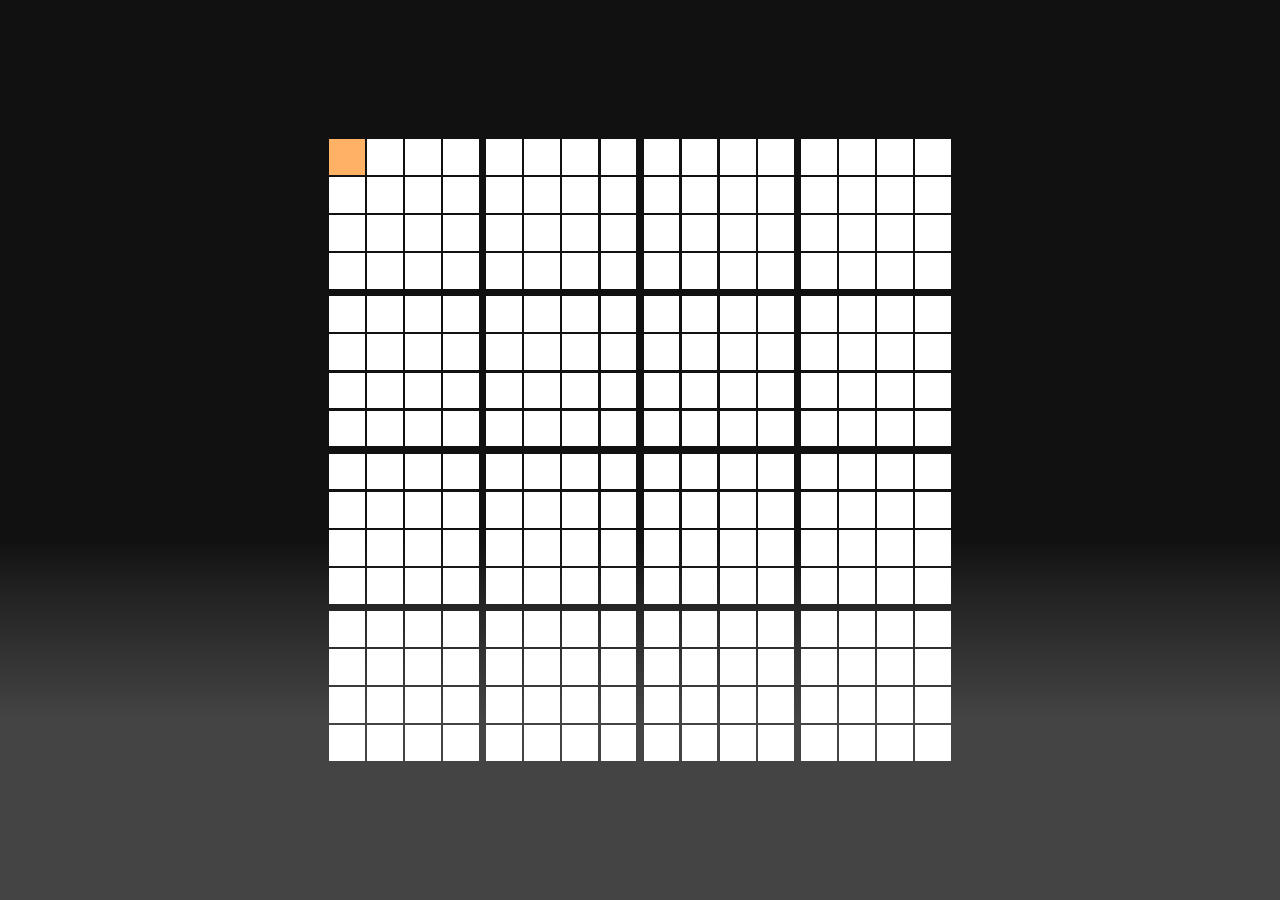
==== index.htm @ 0947447d "First commit" ====
<!DOCTYPE html>
<html>

<head>

    <title>Sudoku</title>

    <script src="js/lib/Three/three.mini.js"></script>

    <script src="js/lib/Utils/EventTarget.js"></script>
    <script src="js/Utils/Animation.js"></script>
    <script src="js/Utils/Error.js"></script>
    <script src="js/Utils/Log.js"></script>
    <script src="js/Utils/MultiArray.js"></script>


    <script src="js/UIControls/UIControl.js"></script>

    <script src="js/UIControls/DomUIControls/DomUIControl.js"></script>
    <script src="js/UIControls/DomUIControls/Content/ThreePanel.js"></script>

    <script src="js/UIControls/ThreeUIControls/ClickableMesh.js"></script>


    <script src="js/Sudoku/Sudoku.js"></script>
    <script src="js/Sudoku/Cell/Cell.js"></script>
    <script src="js/Sudoku/Cell/CounterCell.js"></script>
    <script src="js/Sudoku/Cell/GameBoardCell.js"></script>
    <script src="js/Sudoku/Cell/GameBoardCell3D.js"></script>
    <script src="js/Sudoku/Cell/PossibilityCubeCell.js"></script>
    <script src="js/Sudoku/Cell/PossibilityCubeCell3D.js"></script>


    <script src="js/Sudoku/GameBoard/GameBoard.js"></script>
    <script src="js/Sudoku/GameBoard/GameBoard3D.js"></script>


    <script src="js/Sudoku/Initialize.js"></script>

    <link rel="stylesheet" type="text/css" href="css/style.css">

</head>

<body>

    <!--div style="width:100%;height:100%;overflow:hidden;">
        <div id="slider" style="width:200%;height:100%;overflow:hidden;position:absolute;left:-100%;">

            <div id="commandLineContainer" style="width:50%;height:100%;overflow:hidden;position:absolute;background:#f00;">


            </div>

            <div id="threeDContainer" style="width:50%;height:100%;overflow:hidden;position:absolute;left:50%;background:#00f;">

            </div>

        </div>

    </div-->

</body>

</html>
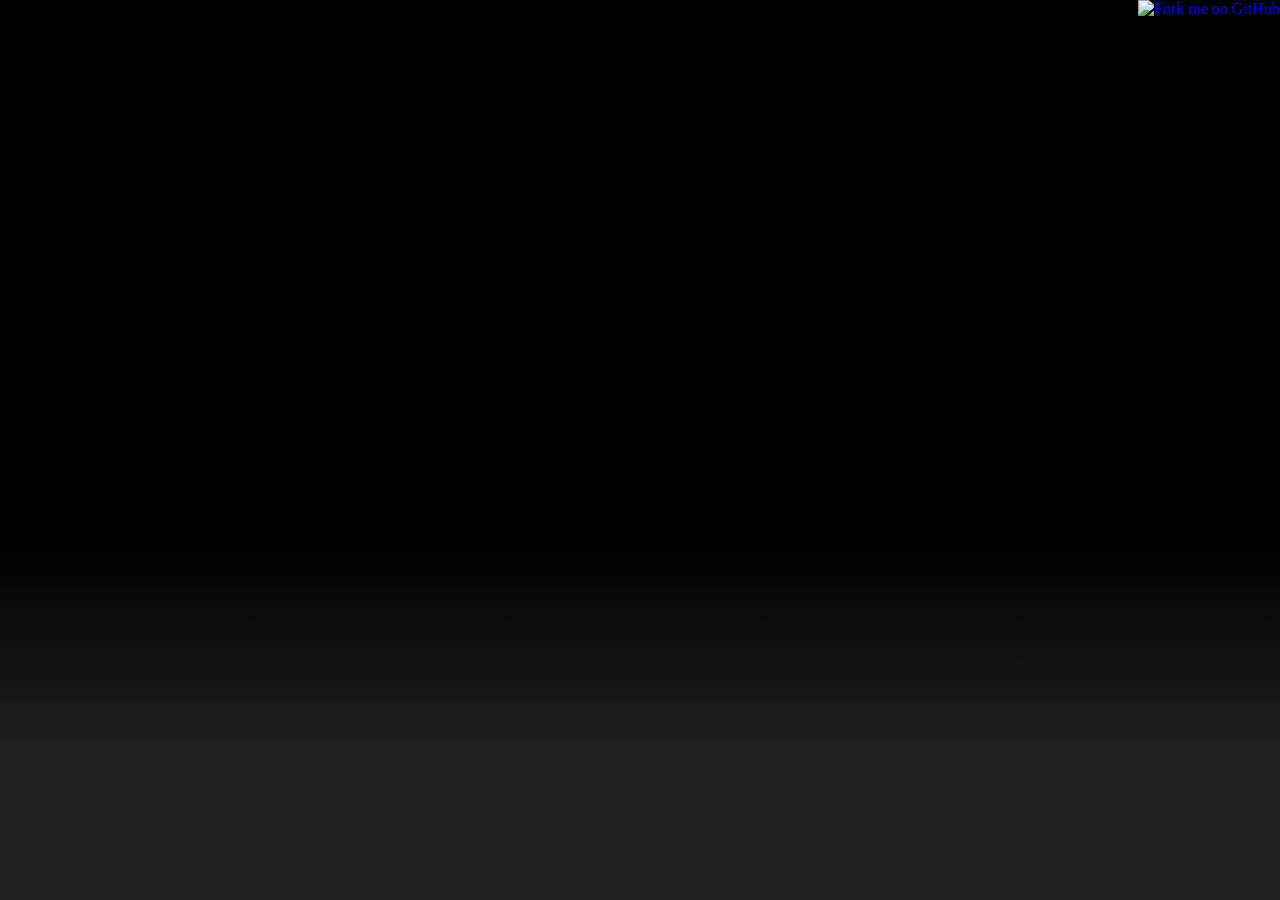
==== commit 66e705c1: "added cmdViewport space saver." ====
--- a/index.htm
+++ b/index.htm
@@ -3,11 +3,13 @@
 
 <head>
 
-    <title>Sudoku</title>
+    <title>Sudoku Solver Visualization</title>
+
 
     <script src="js/lib/Three/three.mini.js"></script>
+    <script src="js/lib/Three/TrackBallControls.js"></script>
 
-    <script src="js/lib/Utils/EventTarget.js"></script>
+    <script src="js/lib/Utils/EventDispatcher.js"></script>
     <script src="js/Utils/Animation.js"></script>
     <script src="js/Utils/Error.js"></script>
     <script src="js/Utils/Log.js"></script>
@@ -16,48 +18,57 @@
 
     <script src="js/UIControls/UIControl.js"></script>
 
-    <script src="js/UIControls/DomUIControls/DomUIControl.js"></script>
-    <script src="js/UIControls/DomUIControls/Content/ThreePanel.js"></script>
+    <script src="js/UIControls/DomUIControls/ThreePanel.js"></script>
 
     <script src="js/UIControls/ThreeUIControls/ClickableMesh.js"></script>
 
 
     <script src="js/Sudoku/Sudoku.js"></script>
-    <script src="js/Sudoku/Cell/Cell.js"></script>
-    <script src="js/Sudoku/Cell/CounterCell.js"></script>
-    <script src="js/Sudoku/Cell/GameBoardCell.js"></script>
-    <script src="js/Sudoku/Cell/GameBoardCell3D.js"></script>
-    <script src="js/Sudoku/Cell/PossibilityCubeCell.js"></script>
-    <script src="js/Sudoku/Cell/PossibilityCubeCell3D.js"></script>
+
+    <script src="js/Sudoku/games/StartingConfigs.js"></script>
+
+    <script src="js/Sudoku/model/GameBoard.js"></script>
+    <script src="js/Sudoku/model/Solver.js"></script>
+    <script src="js/Sudoku/views/3D/GameBoard3D.js"></script>
+
+    <script src="js/Sudoku/views/3D/GameBoardCell3D.js"></script>
+    <script src="js/Sudoku/views/3D/PossibilityCubeCell3D.js"></script>
 
 
-    <script src="js/Sudoku/GameBoard/GameBoard.js"></script>
-    <script src="js/Sudoku/GameBoard/GameBoard3D.js"></script>
+    <script src="js/app.js"></script>
 
+    <link rel="stylesheet" href="css/style.css">
 
-    <script src="js/Sudoku/Initialize.js"></script>
-
-    <link rel="stylesheet" type="text/css" href="css/style.css">
 
 </head>
 
 <body>
 
-    <!--div style="width:100%;height:100%;overflow:hidden;">
-        <div id="slider" style="width:200%;height:100%;overflow:hidden;position:absolute;left:-100%;">
+<div id="masterViewport" class="xor viewport">
 
-            <div id="commandLineContainer" style="width:50%;height:100%;overflow:hidden;position:absolute;background:#f00;">
+        <div id="cmdViewport" class="xor viewport">
 
 
-            </div>
+        </div>
 
-            <div id="threeDContainer" style="width:50%;height:100%;overflow:hidden;position:absolute;left:50%;background:#00f;">
+        <div id="threeDSlide" class="xor viewport">
+
+            <div id="threeViewport" class="xor viewport">
+
+                <canvas id="threeDView" class="xor threePanel">
+
+                </canvas>
 
             </div>
 
         </div>
 
-    </div-->
+    <a href="https://github.com/0xor1/Sudoku-Solver-Visualization" target="_blank">
+        <img class="xor gitHubForkBanner" src="https://s3.amazonaws.com/github/ribbons/forkme_right_orange_ff7600.png"
+             alt="Fork me on GitHub" style="position: absolute; top: 0; right: 0; border: 0;">
+    </a>
+
+</div>
 
 </body>
 
--- a/css/style.css
+++ b/css/style.css
@@ -0,0 +1,15 @@
+html, body, .xor.threePanel, .xor.viewport {
+    position: absolute;
+    width: 100%;
+    height: 100%;
+    margin: 0;
+    padding: 0;
+    overflow: hidden;
+}
+
+.xor.threePanel {
+    background-image: linear-gradient(top, rgb(0, 0, 0) 60%, rgb(34, 34, 34) 85%);
+    background-image: -o-linear-gradient(top, rgb(0, 0, 0) 60%, rgb(34, 34, 34) 85%);
+    background-image: -moz-linear-gradient(top, rgb(0, 0, 0) 60%, rgb(34, 34, 34) 85%);
+    background-image: -webkit-linear-gradient(top, rgb(0, 0, 0) 60%, rgb(34, 34, 34) 85%);
+}